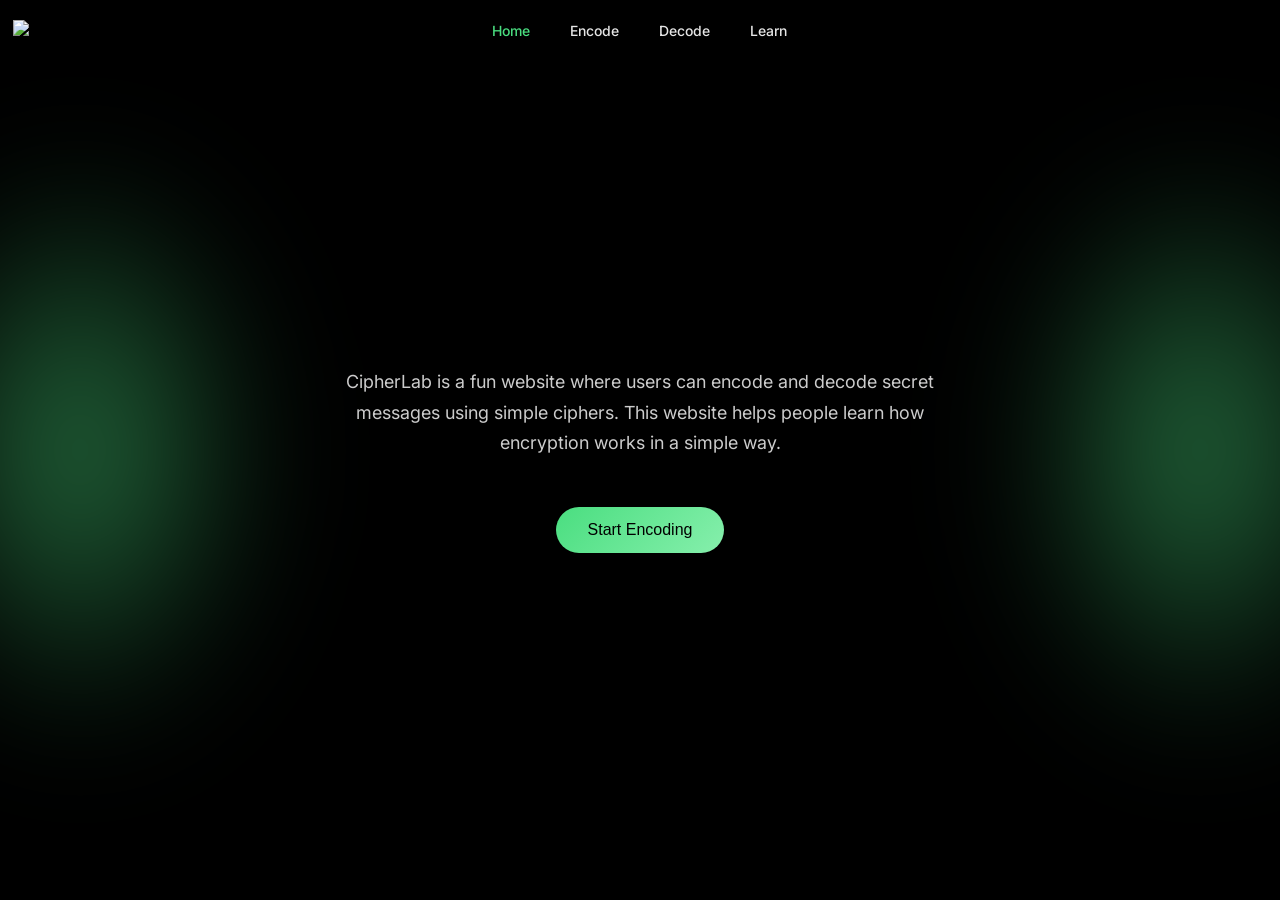
==== index.html @ 08978815 "Add files via upload" ====
<!DOCTYPE html>
<html lang="en">
<head>
  <meta charset="UTF-8">
  <meta name="viewport" content="width=device-width, initial-scale=1.0">
  <title>CipherLab - Encode & Decode Secret Messages</title>
  <link rel="preconnect" href="https://fonts.googleapis.com">
  <link rel="preconnect" href="https://fonts.gstatic.com" crossorigin>
  <link href="https://fonts.googleapis.com/css2?family=Inter:wght@300;400;500;600;700&display=swap" rel="stylesheet">
  <style>
    * {
      margin: 0;
      padding: 0;
      box-sizing: border-box;
    }

    :root {
      --green-primary: #4ade80;
      --green-light: #86efac;
      --dark-bg: #000000;
    }

    html {
      scroll-behavior: smooth;
    }

    body {
      font-family: 'Inter', -apple-system, BlinkMacSystemFont, 'Segoe UI', Roboto, sans-serif;
      background-color: var(--dark-bg);
      color: #ffffff;
      min-height: 100vh;
      overflow-x: hidden;
    }

    /* Navbar */
 .navbar {
  position: fixed;
  top: 0;
  left: 0;
  right: 0;
  z-index: 100;
  padding: 20px 0;
}

.navbar-container {
  width: 98%;
  margin: 0 auto;
  display: flex;
  align-items: center;
  position: relative; 
}

.logo img {
 
width: 100%;
  max-width: 250px;  
  height: auto;
 
  gap: 8px;
  text-decoration: none;
}

.nav-links {
  position: absolute;
  left: 50%;
  transform: translateX(-50%);
  display: flex;
  gap: 40px;
}
    .nav-links a {
      color: rgba(255, 255, 255, 0.9);
      text-decoration: none;
      font-size: 14px;
      font-weight: 500;
      transition: color 0.3s ease;
      
    }

    .nav-links a:hover {
      color: var(--green-primary);
    }

    .nav-links a.nav-active{
  color: var(--green-primary);
}

   

    /* Hero Section */
    .hero {
      position: relative;
      min-height: 100vh;
      display: flex;
      align-items: center;
      justify-content: center;
      overflow: hidden;
      background: var(--dark-bg);
    }

    /* Gradient Blobs */
    .blob {
      position: absolute;
      width: 400px;
      height: 600px;
      background: radial-gradient(ellipse at center, 
        rgba(74, 222, 128, 0.5) 0%, 
        rgba(74, 222, 128, 0.2) 40%, 
        transparent 70%);
      filter: blur(60px);
      pointer-events: none;
    }

    .blob-left {
      left: -120px;
      top: 50%;
      transform: translateY(-50%);
    }

    .blob-right {
      right: -120px;
      top: 50%;
      transform: translateY(-50%);
    }

    /* Hero Content */
    .hero-content {
      position: relative;
      z-index: 10;
      text-align: center;
      padding: 0 10px;
      max-width: 900px;
    }

    .hero-logo img {
      height: 100%;
  max-height: 500px;  
  width: auto;
  position: relative;
      text-align: center;
margin-top: -90px;
      margin-bottom: -150px;

    }

 

    .hero-description {
      font-size: clamp(14px, 2vw, 18px);
      line-height: 1.7;
      color: rgba(255, 255, 255, 0.8);
      max-width: 600px;
      margin: 0 auto 48px;
    }

    .cta-button {
      display: inline-flex;
      align-items: center;
      gap: 8px;
      padding: 14px 32px;
      border-radius: 9999px;
      background: linear-gradient(135deg, var(--green-primary) 0%, var(--green-light) 100%);
      color: #000;
      font-size: 16px;
      font-weight: 500;
      text-decoration: none;
      border: none;
      cursor: pointer;
      transition: all 0.3s ease;
    }

    .cta-button:hover {
      transform: scale(1.05);
      box-shadow: 0 0 30px rgba(74, 222, 128, 0.5);
    }

   

    
    /* Mobile Responsive */
    @media (max-width: 768px) {

    .navbar-container {
    flex-direction: column;
    align-items: center;      
  }

  .nav-links {
    position: static;         
    transform: none;
    gap: 20px;
        flex-wrap: wrap;          
    justify-content: center;
  }

      .blob {
        width: 250px;
        height: 400px;
      }

      .blob-left {
        left: -80px;
      }

      .blob-right {
        right: -80px;
      }
    }
  </style>
</head>
<body>
  <!-- Navbar -->
  <nav class="navbar">
    <div class="navbar-container">
      <a href="#home" class="logo">
          <img src="CipherLab Logo/4.png">
        
      </a>

      <div class="nav-links">
        <a class="nav-active" href="#home">Home</a>
        <a href="#encode">Encode</a>
        <a href="#decode">Decode</a>
        <a href="#learn">Learn</a>
      </div>
      </div>
  </nav>

  <!-- Hero Section -->
  <section id="home" class="hero">
    <!-- Gradient Blobs -->
    <div class="blob blob-left"></div>
    <div class="blob blob-right"></div>



    <!-- Content -->
    <div class="hero-content">
      <div class="hero-logo">
       <img src="CipherLab Logo/3.png" alt="">
      </div>
      <p class="hero-description">
        CipherLab is a fun website where users can encode and decode secret messages using simple ciphers. 
        This website helps people learn how encryption works in a simple way.
      </p>
      <button class="cta-button" onclick="startEncoding()">
        <span>Start Encoding</span>
      </button>
    </div>
  </section>

  <script>
    

    // CTA Button (Temporary)
    function startEncoding() {
      alert('Encoding feature coming soon!');
      
    }

    // Bolb mouse effect
    document.addEventListener('mousemove', (e) => {
      const blobs = document.querySelectorAll('.blob');
      const x = e.clientX / window.innerWidth;
      const y = e.clientY / window.innerHeight;
      
      blobs.forEach((blob, index) => {
        const direction = index === 0 ? 1 : -1;
        const moveX = (x - 0.5) * 30 * direction;
        const moveY = (y - 0.5) * 20 * direction;
        blob.style.transform = `translateY(-50%) translate(${moveX}px, ${moveY}px)`;
      });
    });
  </script>
</body>
</html>
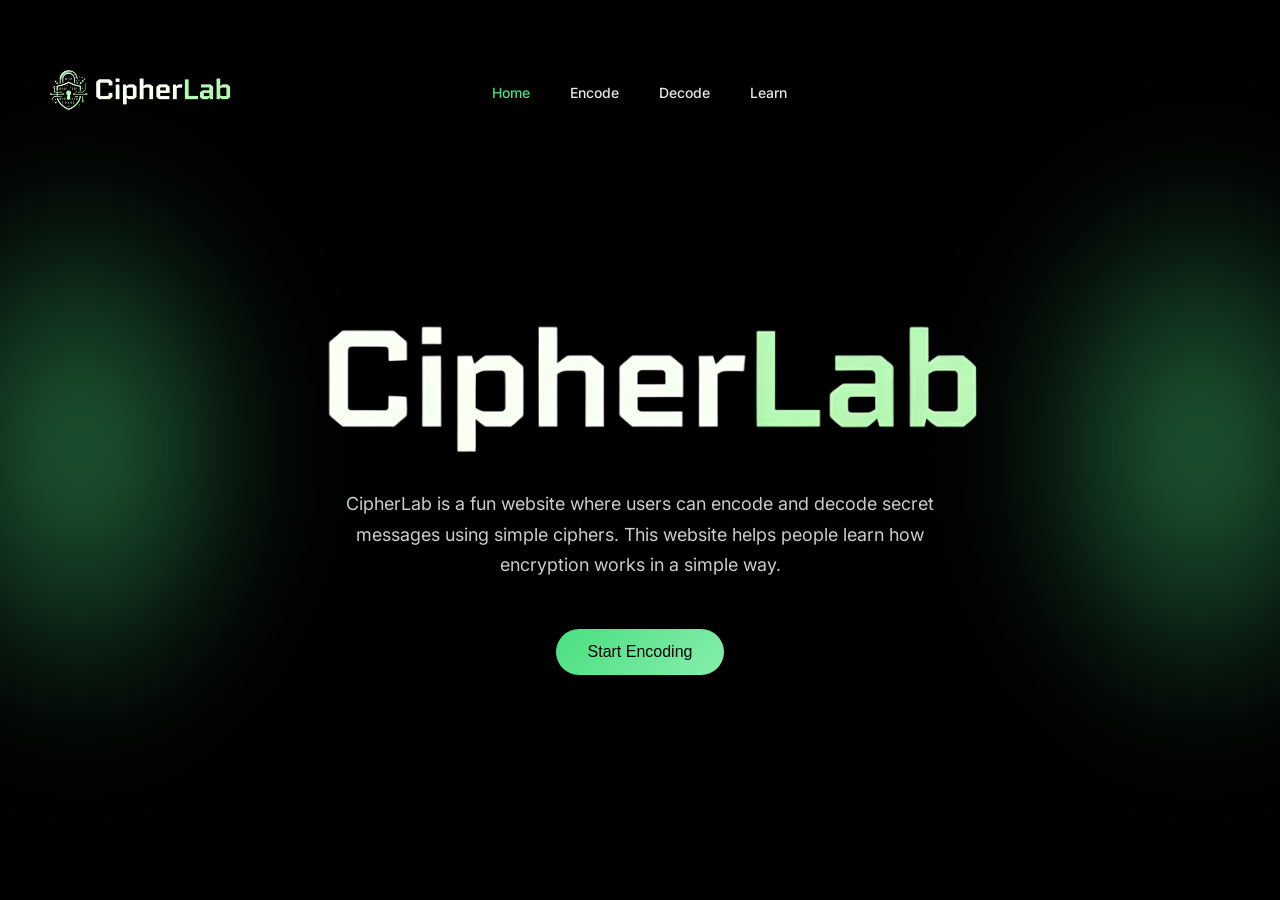
==== commit ea0b6449: "Update index.html" ====
--- a/index.html
+++ b/index.html
@@ -257,7 +257,7 @@
       
     }
 
-    // Bolb mouse effect
+    // Blob mouse effect
     document.addEventListener('mousemove', (e) => {
       const blobs = document.querySelectorAll('.blob');
       const x = e.clientX / window.innerWidth;
@@ -272,4 +272,5 @@
     });
   </script>
 </body>
-</html>+
+</html>
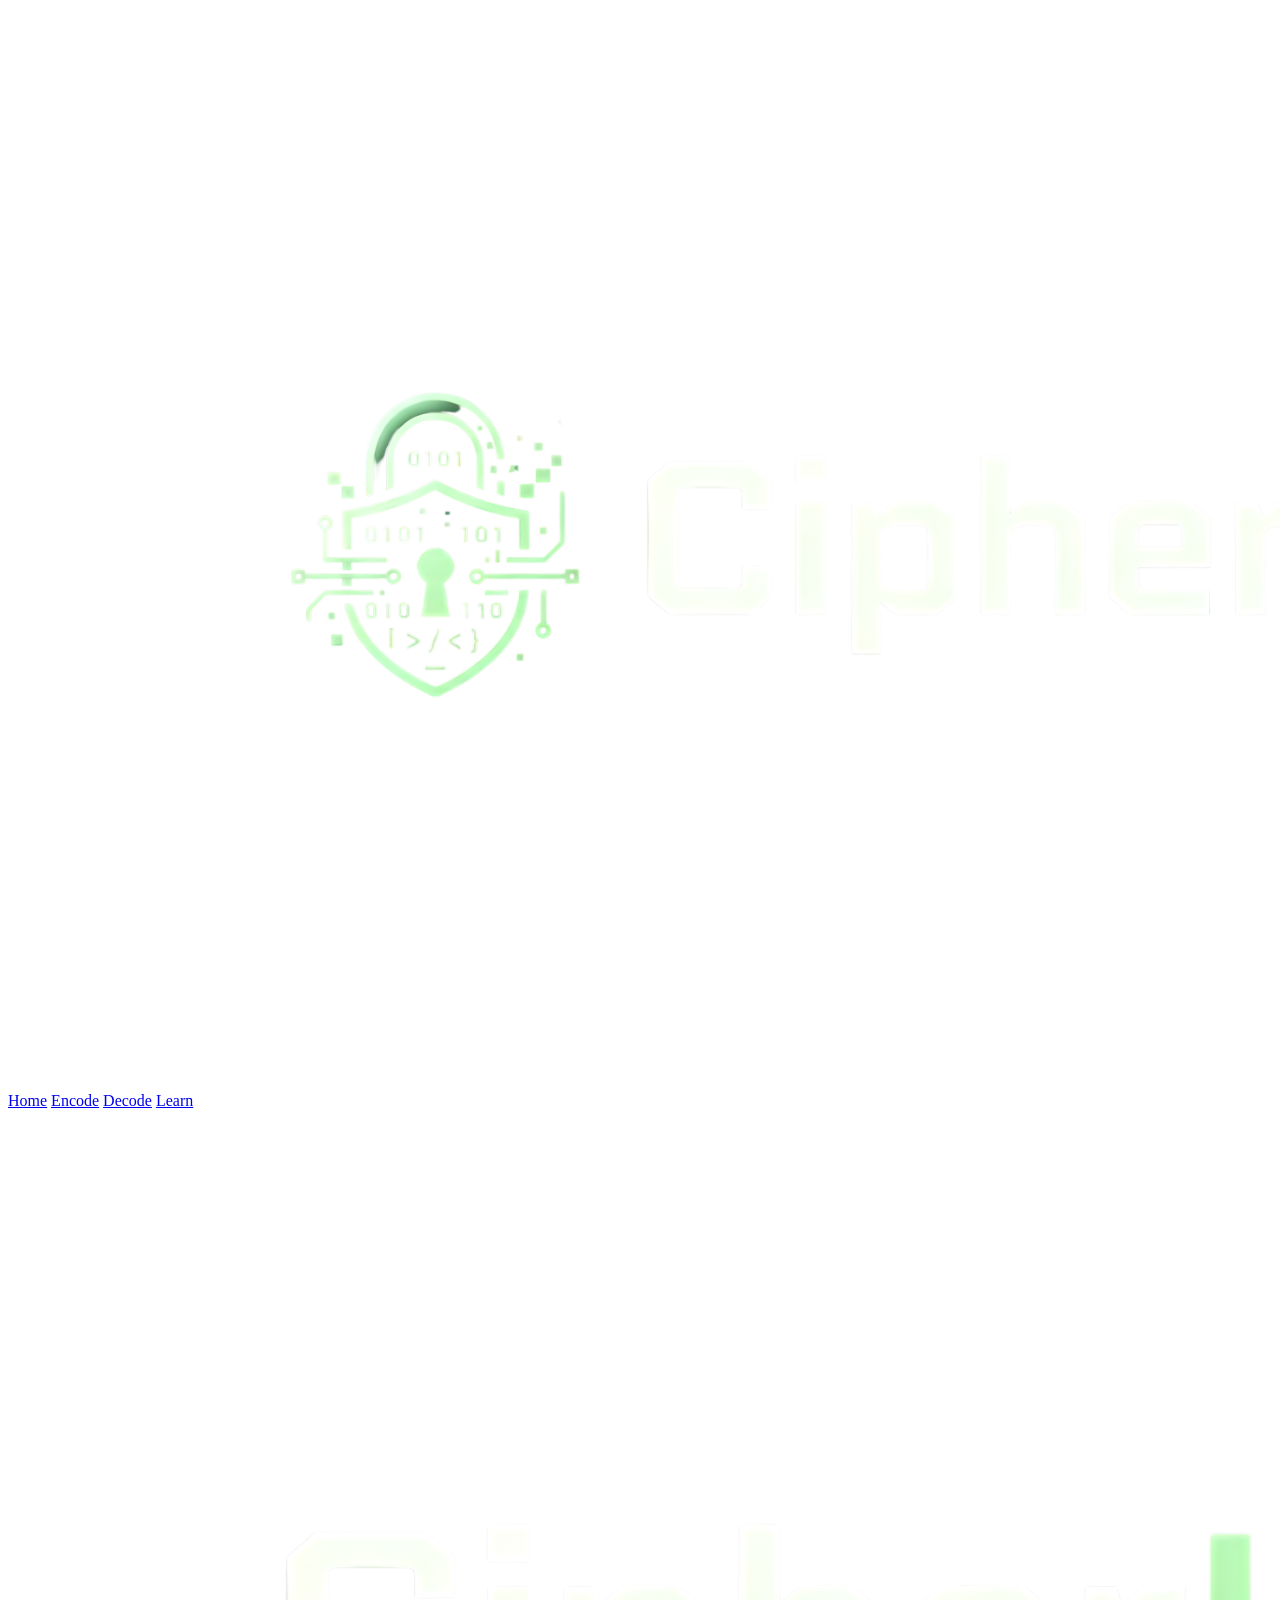
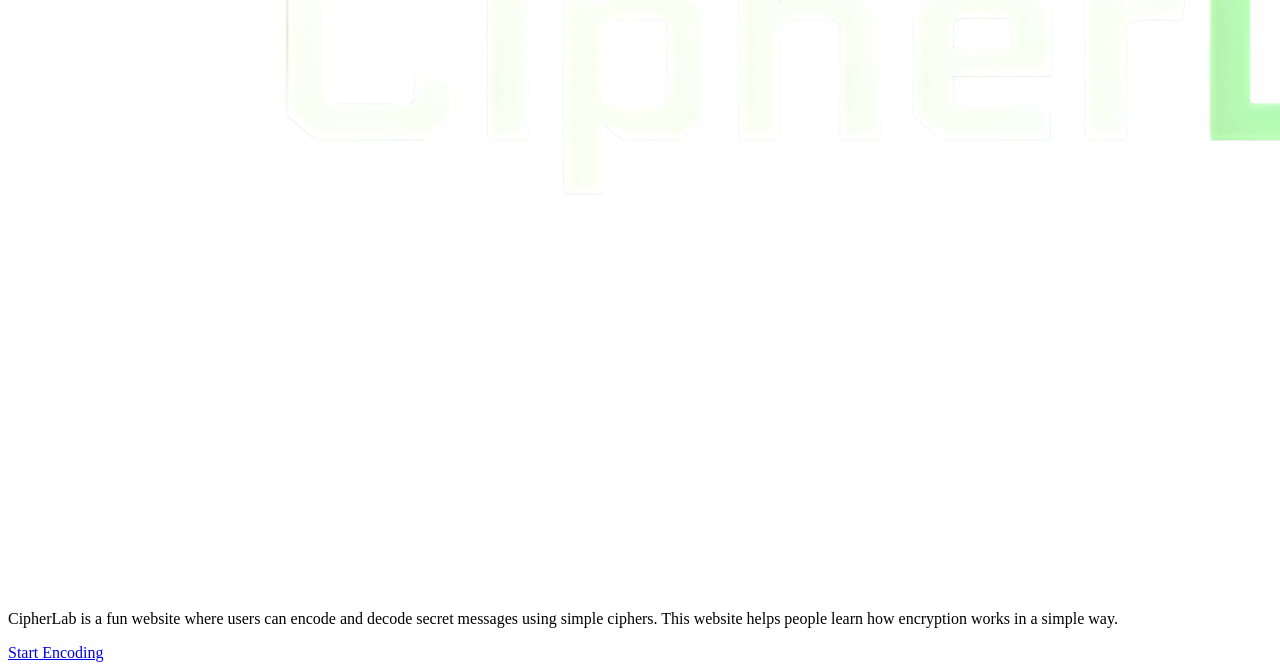
==== commit 67bbf1fc: "Update index.html" ====
--- a/index.html
+++ b/index.html
@@ -1,240 +1,31 @@
 <!DOCTYPE html>
 <html lang="en">
 <head>
-  <meta charset="UTF-8">
-  <meta name="viewport" content="width=device-width, initial-scale=1.0">
-  <title>CipherLab - Encode & Decode Secret Messages</title>
-  <link rel="preconnect" href="https://fonts.googleapis.com">
-  <link rel="preconnect" href="https://fonts.gstatic.com" crossorigin>
-  <link href="https://fonts.googleapis.com/css2?family=Inter:wght@300;400;500;600;700&display=swap" rel="stylesheet">
-  <style>
-    * {
-      margin: 0;
-      padding: 0;
-      box-sizing: border-box;
-    }
-
-    :root {
-      --green-primary: #4ade80;
-      --green-light: #86efac;
-      --dark-bg: #000000;
-    }
-
-    html {
-      scroll-behavior: smooth;
-    }
-
-    body {
-      font-family: 'Inter', -apple-system, BlinkMacSystemFont, 'Segoe UI', Roboto, sans-serif;
-      background-color: var(--dark-bg);
-      color: #ffffff;
-      min-height: 100vh;
-      overflow-x: hidden;
-    }
-
-    /* Navbar */
- .navbar {
-  position: fixed;
-  top: 0;
-  left: 0;
-  right: 0;
-  z-index: 100;
-  padding: 20px 0;
-}
-
-.navbar-container {
-  width: 98%;
-  margin: 0 auto;
-  display: flex;
-  align-items: center;
-  position: relative; 
-}
-
-.logo img {
- 
-width: 100%;
-  max-width: 250px;  
-  height: auto;
- 
-  gap: 8px;
-  text-decoration: none;
-}
-
-.nav-links {
-  position: absolute;
-  left: 50%;
-  transform: translateX(-50%);
-  display: flex;
-  gap: 40px;
-}
-    .nav-links a {
-      color: rgba(255, 255, 255, 0.9);
-      text-decoration: none;
-      font-size: 14px;
-      font-weight: 500;
-      transition: color 0.3s ease;
-      
-    }
-
-    .nav-links a:hover {
-      color: var(--green-primary);
-    }
-
-    .nav-links a.nav-active{
-  color: var(--green-primary);
-}
-
-   
-
-    /* Hero Section */
-    .hero {
-      position: relative;
-      min-height: 100vh;
-      display: flex;
-      align-items: center;
-      justify-content: center;
-      overflow: hidden;
-      background: var(--dark-bg);
-    }
-
-    /* Gradient Blobs */
-    .blob {
-      position: absolute;
-      width: 400px;
-      height: 600px;
-      background: radial-gradient(ellipse at center, 
-        rgba(74, 222, 128, 0.5) 0%, 
-        rgba(74, 222, 128, 0.2) 40%, 
-        transparent 70%);
-      filter: blur(60px);
-      pointer-events: none;
-    }
-
-    .blob-left {
-      left: -120px;
-      top: 50%;
-      transform: translateY(-50%);
-    }
-
-    .blob-right {
-      right: -120px;
-      top: 50%;
-      transform: translateY(-50%);
-    }
-
-    /* Hero Content */
-    .hero-content {
-      position: relative;
-      z-index: 10;
-      text-align: center;
-      padding: 0 10px;
-      max-width: 900px;
-    }
-
-    .hero-logo img {
-      height: 100%;
-  max-height: 500px;  
-  width: auto;
-  position: relative;
-      text-align: center;
-margin-top: -90px;
-      margin-bottom: -150px;
-
-    }
-
- 
-
-    .hero-description {
-      font-size: clamp(14px, 2vw, 18px);
-      line-height: 1.7;
-      color: rgba(255, 255, 255, 0.8);
-      max-width: 600px;
-      margin: 0 auto 48px;
-    }
-
-    .cta-button {
-      display: inline-flex;
-      align-items: center;
-      gap: 8px;
-      padding: 14px 32px;
-      border-radius: 9999px;
-      background: linear-gradient(135deg, var(--green-primary) 0%, var(--green-light) 100%);
-      color: #000;
-      font-size: 16px;
-      font-weight: 500;
-      text-decoration: none;
-      border: none;
-      cursor: pointer;
-      transition: all 0.3s ease;
-    }
-
-    .cta-button:hover {
-      transform: scale(1.05);
-      box-shadow: 0 0 30px rgba(74, 222, 128, 0.5);
-    }
-
-   
-
-    
-    /* Mobile Responsive */
-    @media (max-width: 768px) {
-
-    .navbar-container {
-    flex-direction: column;
-    align-items: center;      
-  }
-
-  .nav-links {
-    position: static;         
-    transform: none;
-    gap: 20px;
-        flex-wrap: wrap;          
-    justify-content: center;
-  }
-
-      .blob {
-        width: 250px;
-        height: 400px;
-      }
-
-      .blob-left {
-        left: -80px;
-      }
-
-      .blob-right {
-        right: -80px;
-      }
-    }
-  </style>
+    <meta charset="UTF-8">
+    <meta name="viewport" content="width=device-width, initial-scale=1.0">
+    <title>CipherLab - Home</title>
+    <link rel="stylesheet" href="style.css">
 </head>
 <body>
-  <!-- Navbar -->
-  <nav class="navbar">
-    <div class="navbar-container">
-      <a href="#home" class="logo">
-          <img src="CipherLab Logo/4.png">
-        
-      </a>
+    <nav class="navbar">
+        <div class="navbar-container">
+            <a href="index.html" class="logo">
+                <img src="CipherLab Logo/4.png" alt="CipherLab Logo">
+            </a>
+            <div class="nav-links">
+                <a class="nav-active" href="index.html">Home</a>
+                <a href="encode.html">Encode</a>
+                <a href="decode.html">Decode</a>
+                <a href="learn.html">Learn</a>
+            </div>
+        </div>
+    </nav>
 
-      <div class="nav-links">
-        <a class="nav-active" href="#home">Home</a>
-        <a href="#encode">Encode</a>
-        <a href="#decode">Decode</a>
-        <a href="#learn">Learn</a>
-      </div>
-      </div>
-  </nav>
+    <section class="main-wrapper">
+        <div class="blob blob-left"></div>
+        <div class="blob blob-right"></div>
 
-  <!-- Hero Section -->
-  <section id="home" class="hero">
-    <!-- Gradient Blobs -->
-    <div class="blob blob-left"></div>
-    <div class="blob blob-right"></div>
-
-
-
-    <!-- Content -->
-    <div class="hero-content">
+     <div class="hero-content">
       <div class="hero-logo">
        <img src="CipherLab Logo/3.png" alt="">
       </div>
@@ -242,35 +33,22 @@
         CipherLab is a fun website where users can encode and decode secret messages using simple ciphers. 
         This website helps people learn how encryption works in a simple way.
       </p>
-      <button class="cta-button" onclick="startEncoding()">
+      <a class="cta-button" href="encode.html">
         <span>Start Encoding</span>
-      </button>
+      </a>
     </div>
   </section>
 
-  <script>
-    
-
-    // CTA Button (Temporary)
-    function startEncoding() {
-      alert('Encoding feature coming soon!');
-      
-    }
-
-    // Blob mouse effect
-    document.addEventListener('mousemove', (e) => {
-      const blobs = document.querySelectorAll('.blob');
-      const x = e.clientX / window.innerWidth;
-      const y = e.clientY / window.innerHeight;
-      
-      blobs.forEach((blob, index) => {
-        const direction = index === 0 ? 1 : -1;
-        const moveX = (x - 0.5) * 30 * direction;
-        const moveY = (y - 0.5) * 20 * direction;
-        blob.style.transform = `translateY(-50%) translate(${moveX}px, ${moveY}px)`;
-      });
-    });
-  </script>
+    <script>
+        document.addEventListener('mousemove', (e) => {
+            const blobs = document.querySelectorAll('.blob');
+            const x = e.clientX / window.innerWidth;
+            const y = e.clientY / window.innerHeight;
+            blobs.forEach((blob, index) => {
+                const direction = index === 0 ? 1 : -1;
+                blob.style.transform = `translateY(-50%) translate(${(x - 0.5) * 30 * direction}px, ${(y - 0.5) * 20 * direction}px)`;
+            });
+        });
+    </script>
 </body>
-
 </html>
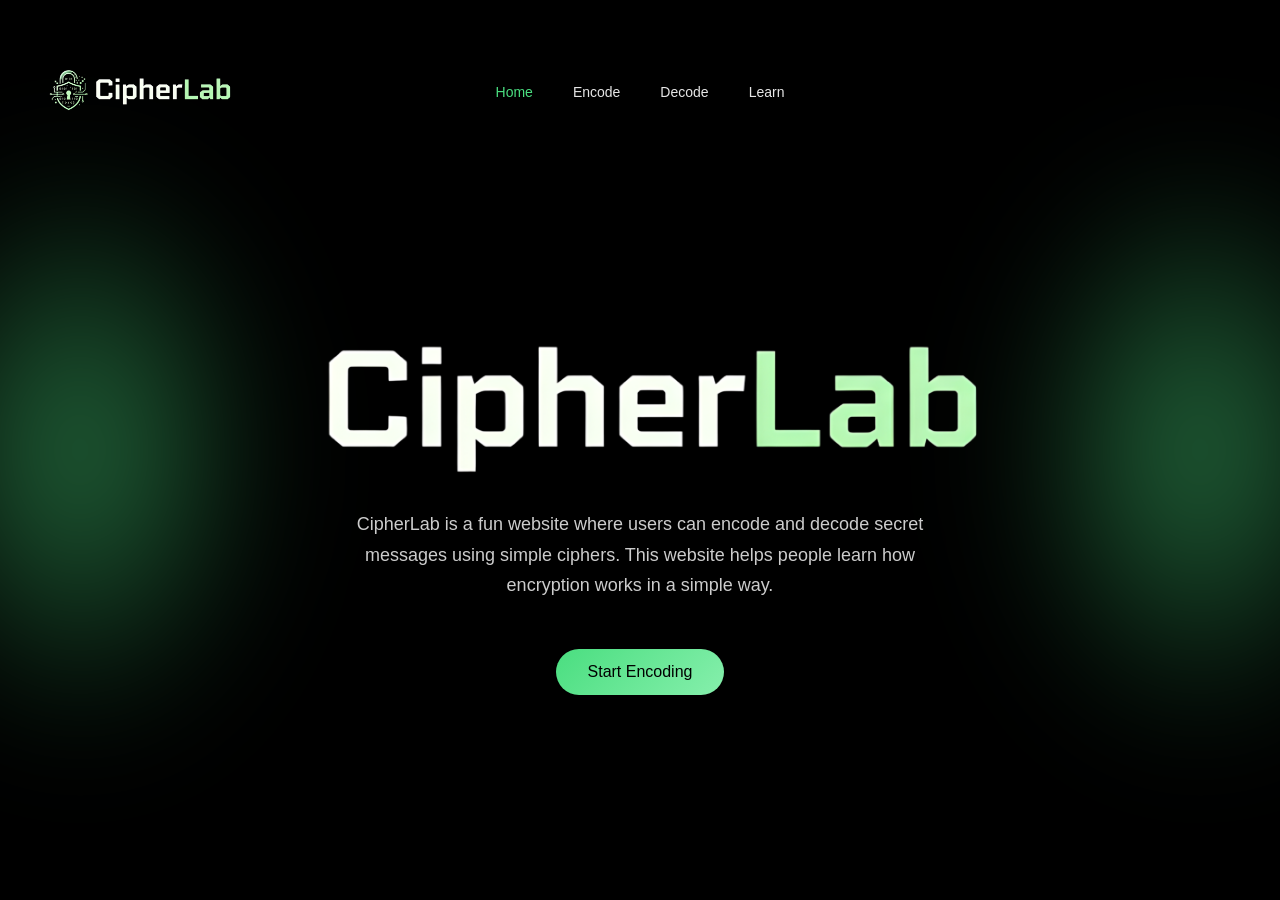
==== commit c5b94de3: "Update index.html" ====
--- a/index.html
+++ b/index.html
@@ -3,7 +3,8 @@
 <head>
     <meta charset="UTF-8">
     <meta name="viewport" content="width=device-width, initial-scale=1.0">
-    <title>CipherLab - Home</title>
+    <title>CipherLab Home</title>
+    <link rel="icon" type="image/png" href="CipherLab Logo/2.png">
     <link rel="stylesheet" href="style.css">
 </head>
 <body>
--- a/style.css
+++ b/style.css
@@ -0,0 +1,317 @@
+/* style.css */
+* {
+    margin: 0;
+    padding: 0;
+    box-sizing: border-box;
+}
+
+:root {
+    --green-primary: #4ade80;
+    --green-light: #86efac;
+    --dark-bg: #000000;
+}
+
+html {
+    scroll-behavior: smooth;
+}
+
+body {
+    font-family: 'Inter', -apple-system, BlinkMacSystemFont, 'Segoe UI', Roboto, sans-serif;
+    background-color: var(--dark-bg);
+    color: #ffffff;
+    min-height: 100vh;
+    overflow-x: hidden;
+}
+
+/* Navbar */
+.navbar {
+    position: fixed;
+    top: 0;
+    left: 0;
+    right: 0;
+    z-index: 100;
+    padding: 20px 0;
+}
+
+.navbar-container {
+    width: 98%;
+    margin: 0 auto;
+    display: flex;
+    align-items: center;
+    position: relative;
+}
+
+.logo img {
+    width: 100%;
+    max-width: 250px;
+    height: auto;
+    text-decoration: none;
+}
+
+.nav-links {
+    position: absolute;
+    left: 50%;
+    transform: translateX(-50%);
+    display: flex;
+    gap: 40px;
+}
+
+.nav-links a {
+    color: rgba(255, 255, 255, 0.9);
+    text-decoration: none;
+    font-size: 14px;
+    font-weight: 500;
+    transition: color 0.3s ease;
+}
+
+.nav-links a:hover {
+    color: var(--green-primary);
+}
+
+.nav-links a.nav-active {
+    color: var(--green-primary);
+}
+
+/* Background Blobs */
+.blob {
+    position: absolute;
+    width: 400px;
+    height: 600px;
+    background: radial-gradient(ellipse at center,
+            rgba(74, 222, 128, 0.5) 0%,
+            rgba(74, 222, 128, 0.2) 40%,
+            transparent 70%);
+    filter: blur(60px);
+    pointer-events: none;
+}
+
+.blob-left {
+    left: -120px;
+    top: 50%;
+    transform: translateY(-50%);
+}
+
+.blob-right {
+    right: -120px;
+    top: 50%;
+    transform: translateY(-50%);
+}
+
+/* Main Content Layout */
+.main-wrapper {
+    position: relative;
+    min-height: 100vh;
+    display: flex;
+    flex-direction: column;
+    align-items: center;
+    justify-content: center;
+    padding-top: 100px;
+}
+
+/* Page Titles */
+.page-title {
+    font-size: clamp(28px, 5vw, 42px);
+    font-weight: 700;
+    margin-bottom: 40px;
+    margin-top: 40px;
+    z-index: 10;
+}
+
+/* Card Styling (for Encode/Decode) */
+.cipher-card {
+    position: relative;
+    z-index: 12;
+    width: 90%;
+    max-width: 680px;
+    background: linear-gradient(135deg,
+            rgba(74, 222, 128, 0.2) 0%,
+            rgba(34, 197, 94, 0.1) 100%);
+    border-radius: 20px;
+    padding: 32px;
+    border: 1px solid rgba(74, 222, 128, 0.3);
+    backdrop-filter: blur(10px);
+}
+
+/* Form Elements */
+.form-group { margin-bottom: 20px; }
+.form-label { display: block; margin-bottom: 8px; font-size: 13px; color: rgba(255,255,255,0.7); }
+.form-input, .form-select {
+    width: 100%; padding: 14px 20px; border-radius: 50px; border: none;
+    background: rgba(255, 255, 255, 0.9); color: #1a1a1a; outline: none;
+}
+
+.primary-btn {
+    display: inline-flex;
+    align-items: center;
+    justify-content: center;
+    padding: 14px 32px;
+    border-radius: 9999px;
+    background: linear-gradient(135deg, var(--green-primary) 0%, var(--green-light) 100%);
+    color: #000;
+    font-weight: 500;
+    text-decoration: none;
+    border: none;
+    cursor: pointer;
+    transition: all 0.3s ease;
+}
+
+.primary-btn:hover {
+    transform: scale(1.05);
+    box-shadow: 0 0 30px rgba(74, 222, 128, 0.5);
+}
+
+/* Mobile Responsive */
+@media (max-width: 768px) {
+    .navbar-container { flex-direction: column; }
+    .nav-links { position: static; transform: none; gap: 20px; margin-top: 15px; }
+    .blob { width: 250px; height: 400px; }
+}
+
+    /* Encoder Header */
+    .encoder-header {
+      display: flex;
+      align-items: center;
+      gap: 10px;
+      margin-bottom: 24px;
+    }
+
+    .encoder-header-icon {
+      width: 28px;
+      height: 28px;
+      border-radius: 6px;
+      background: rgba(0, 0, 0, 0.3);
+      display: flex;
+      align-items: center;
+      justify-content: center;
+    }
+
+    .encoder-header-icon img {
+      width: 90px;
+      height: 40px;
+      color: var(--green-primary);
+    }
+
+    .encoder-header-text {
+      font-size: 14px;
+      font-weight: 600;
+      color: #fff;
+    }
+        /* Hero Content */
+    .hero-content {
+      position: relative;
+      z-index: 10;
+      text-align: center;
+      padding: 0 10px;
+      max-width: 900px;
+    }
+
+    .hero-logo img {
+      height: 100%;
+  max-height: 500px;  
+  width: auto;
+  position: relative;
+      text-align: center;
+margin-top: -150px;
+      margin-bottom: -150px;
+
+    }
+
+ 
+
+    .hero-description {
+      font-size: clamp(14px, 2vw, 18px);
+      line-height: 1.7;
+      color: rgba(255, 255, 255, 0.8);
+      max-width: 600px;
+      margin: 0 auto 48px;
+    }
+
+    .cta-button {
+      display: inline-flex;
+      align-items: center;
+      gap: 8px;
+      padding: 14px 32px;
+      border-radius: 9999px;
+      background: linear-gradient(135deg, var(--green-primary) 0%, var(--green-light) 100%);
+      color: #000;
+      font-size: 16px;
+      font-weight: 500;
+      text-decoration: none;
+      border: none;
+      cursor: pointer;
+      transition: all 0.3s ease;
+    }
+
+    .cta-button:hover {
+      transform: scale(1.05);
+      box-shadow: 0 0 30px rgba(74, 222, 128, 0.5);
+    }
+
+            .learn-container {
+            display: flex;
+            gap: 30px;
+            justify-content: center;
+            flex-wrap: wrap;
+            margin-top: 40px;
+            z-index: 10;
+        }
+
+        .info-card {
+            background: linear-gradient(135deg, rgba(255, 255, 255, 0.05) 0%, rgba(74, 222, 128, 0.1) 100%);
+            border: 1px solid rgba(255, 255, 255, 0.1);
+            border-radius: 20px;
+            padding: 40px;
+            width: 100%;
+            max-width: 450px;
+            text-align: center;
+            transition: transform 0.3s ease, border-color 0.3s ease;
+            backdrop-filter: blur(10px);
+        }
+
+        .info-card:hover {
+            transform: translateY(-5px);
+            border-color: var(--green-primary);
+        }
+
+        .info-card h2 {
+            font-size: 24px;
+            margin-bottom: 20px;
+            color: #fff;
+        }
+
+        .info-card p {
+            font-size: 16px;
+            line-height: 1.6;
+            color: rgba(255, 255, 255, 0.8);
+            
+        }
+
+        .example-box {
+            background: rgba(0, 0, 0, 0.3);
+            padding: 15px;
+            border-radius: 12px;
+            font-family: monospace;
+            font-size: 18px;
+            color: var(--green-primary);
+        }
+
+  .footer-credit {
+    margin-top: 80px;
+    display: flex;
+    align-items: center; 
+    justify-content: center;
+    gap: 15px; 
+    z-index: 10;
+    position: relative;
+}
+
+.footer-credit p {
+    margin: 0; 
+    color: rgba(255, 255, 255, 0.6);
+    font-size: 14px;
+}
+
+.footer-logo {
+    max-width: 150px; 
+    display: block;
+}
